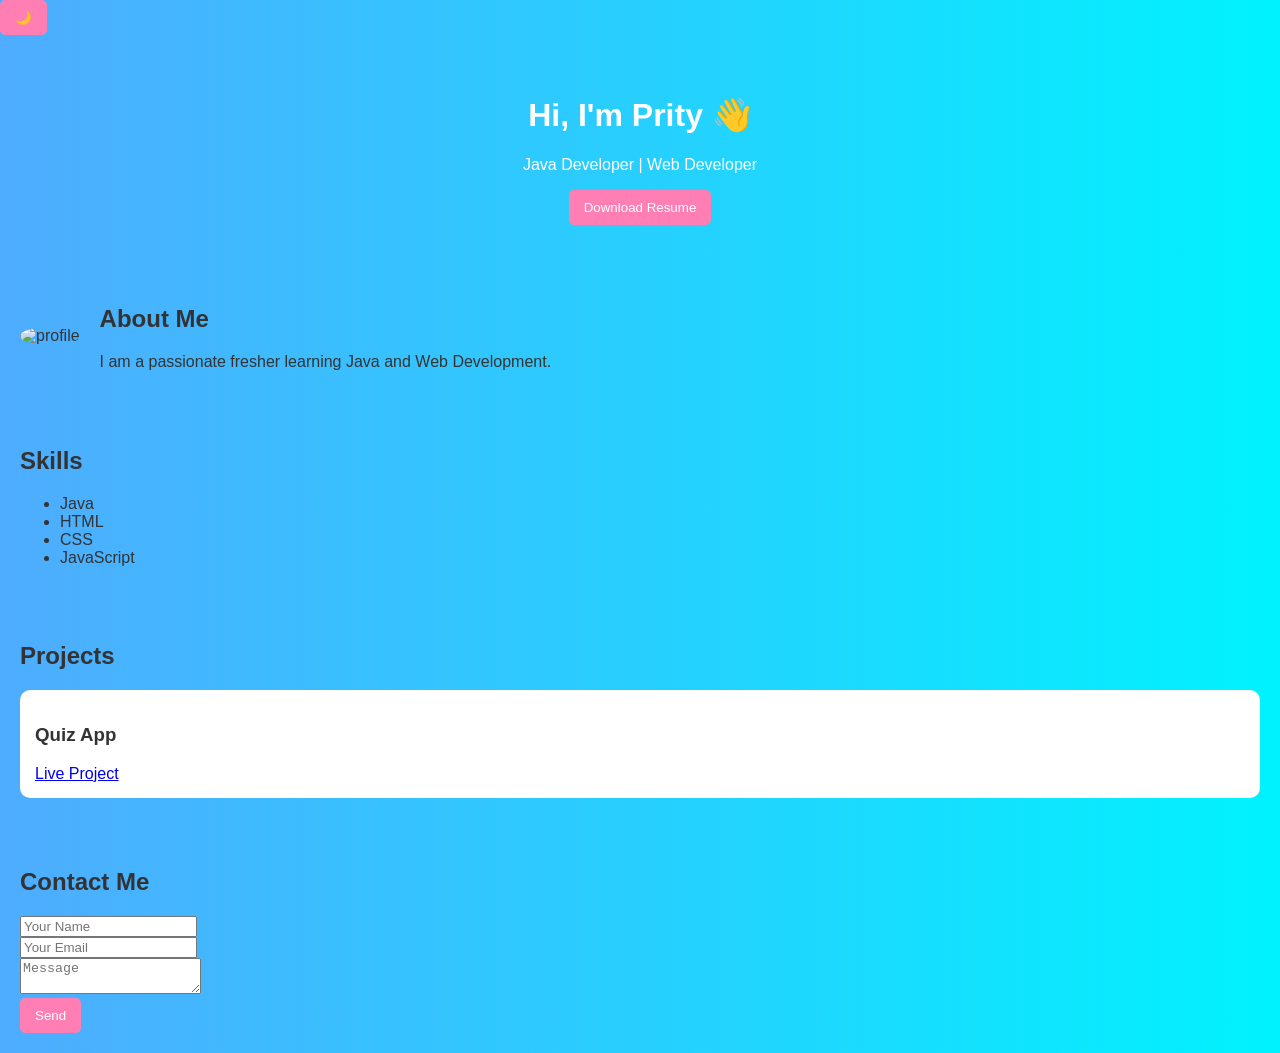
==== 2ndproject/index.html @ 83f83129 "final portfolio  polish" ====
<!DOCTYPE html>
<html>
<head>
    <title>Prity Portfolio</title>
    <link rel="stylesheet" href="style.css">
</head>
 <body>

<button onclick="toggleDarkMode()" class="dark-btn">🌙</button>

<header>
    <h1>Hi, I'm Prity 👋</h1>
    <p>Java Developer | Web Developer</p>
    <button onclick="downloadResume()">Download Resume</button>
</header>

<section class="about">
    <img src="your-photo.jpg" alt="profile">
    <div>
        <h2>About Me</h2>
        <p>I am a passionate fresher learning Java and Web Development.</p>
    </div>
</section>

<section>
    <h2>Skills</h2>
    <ul>
        <li>Java</li>
        <li>HTML</li>
        <li>CSS</li>
        <li>JavaScript</li>
    </ul>
</section>

<section>
    <h2>Projects</h2>

    <div class="project">
        <h3>Quiz App</h3>
        <a href="https://pritykumarimca01-glitch.github.io/quiz-app/" target="_blank">Live Project</a>
    </div>

</section>

<section>
    <h2>Contact Me</h2>

    <input type="text" placeholder="Your Name"><br>
    <input type="email" placeholder="Your Email"><br>
    <textarea placeholder="Message"></textarea><br>
    <button onclick="sendMessage()">Send</button>
</section>

<script src="script.js"></script>
</body>
</body>
</html>
---- 2ndproject/style.css ----
body {
    font-family: Arial;
    margin: 0;
    background: linear-gradient(to right, #4facfe, #00f2fe);
    color: #333;
}

header {
    text-align: center;
    padding: 40px;
    color: white;
}

button {
    padding: 10px 15px;
    border: none;
    background: #ff7eb3;
    color: white;
    border-radius: 5px;
    cursor: pointer;
}

.about {
    display: flex;
    align-items: center;
    padding: 20px;
}

.about img {
    border-radius: 50%;
    margin-right: 20px;
}

section {
    padding: 20px;
}

.project {
    background: white;
    padding: 15px;
    margin: 10px 0;
    border-radius: 10px;
    transition: transform 0.3s;
}

.project:hover {
    transform: scale(1.05);
}
body {
    font-family: Arial;
    margin: 0;
    background: linear-gradient(to right, #4facfe, #00f2fe);
    color: #333;
}

header {
    text-align: center;
    padding: 40px;
    color: white;
}

button {
    padding: 10px 15px;
    border: none;
    background: #ff7eb3;
    color: white;
    border-radius: 5px;
    cursor: pointer;
}

.about {
    display: flex;
    align-items: center;
    padding: 20px;
}

.about img {
    border-radius: 50%;
    margin-right: 20px;
}

section {
    padding: 20px;
}

.project {
    background: white;
    padding: 15px;
    margin: 10px 0;
    border-radius: 10px;
    transition: transform 0.3s;
}

.project:hover {
    transform: scale(1.05);
}
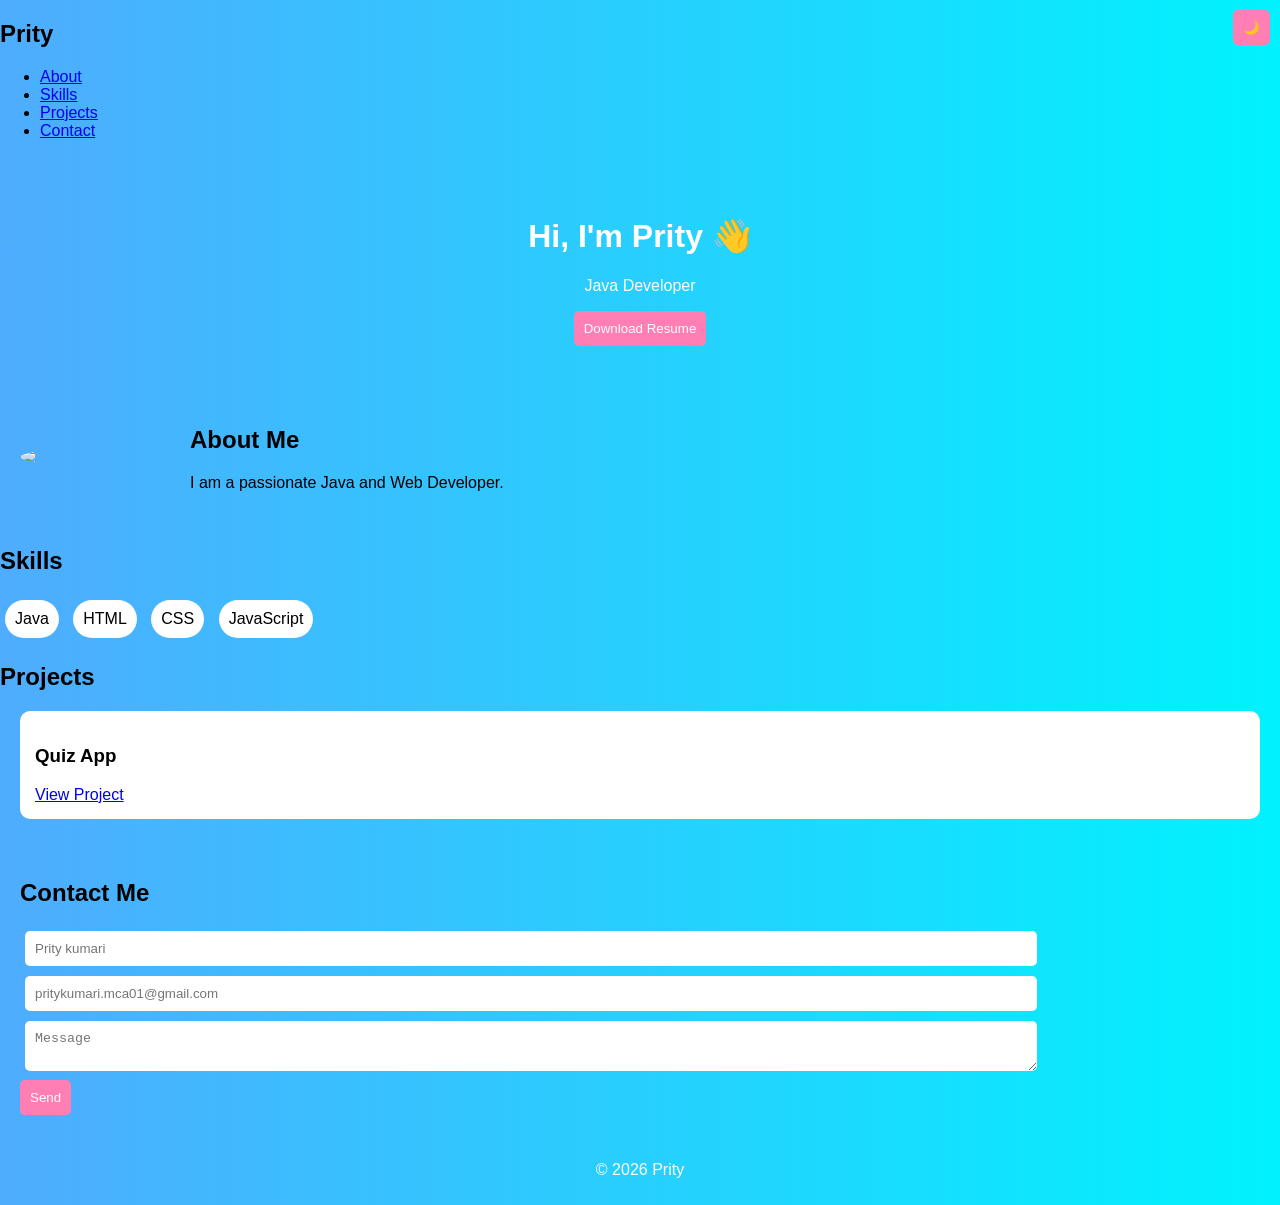
==== commit 181a4385: "portfolio project" ====
--- a/2ndproject/index.html
+++ b/2ndproject/index.html
@@ -1,4 +1,130 @@
 <!DOCTYPE html>
+<html>
+<head>
+    <title>Prity Portfolio</title>
+    <link rel="stylesheet" href="style.css">
+</head>
+<body>
+
+<!-- Navbar -->
+<nav>
+    <h2>Prity</h2>
+    <ul>
+        <li><a href="#about">About</a></li>
+        <li><a href="#skills">Skills</a></li>
+        <li><a href="#projects">Projects</a></li>
+        <li><a href="#contact">Contact</a></li>
+    </ul>
+</nav>
+
+<button onclick="toggleDarkMode()" class="dark-btn">🌙</button>
+
+<header>
+    <h1>Hi, I'm Prity 👋</h1>
+    <p id="typing"></p>
+    <button onclick="downloadResume()">Download Resume</button>
+</header>
+
+<section id="about" class="about hidden">
+    <img src="your-photo.jpg">
+    <div>
+        <h2>About Me</h2>
+        <p>I am a passionate Java and Web Developer.</p>
+    </div>
+</section>
+
+<section id="skills" class="hidden">
+    <h2>Skills</h2>
+    <div class="skill-box">Java</div>
+    <div class="skill-box">HTML</div>
+    <div class="skill-box">CSS</div>
+    <div class="skill-box">JavaScript</div>
+</section>
+
+<section id="projects" class="hidden">
+    <h2>Projects</h2>
+    <div class="project">
+        <h3>Quiz App</h3>
+        <a href="https://pritykumarimca01-glitch.github.io/quiz-app/" target="_blank">View Project</a>
+    </div>
+</section>
+
+<section id="contact" class="contact hidden">
+    <h2>Contact Me</h2>
+
+    <input type="text" id="name" placeholder="Prity kumari"><br>
+    <input type="email" id="email" placeholder="pritykumari.mca01@gmail.com"><br>
+    <textarea id="message" placeholder="Message"></textarea><br>
+    <button onclick="sendMessage()">Send</button>
+</section>
+
+<footer>
+    <p>© 2026 Prity</p>
+</footer>
+
+<script src="script.js"></script>
+</body>
+</html>
+<!-- <!DOCTYPE html>
+<html>
+<head>
+    <title>Prity Portfolio</title>
+    <link rel="stylesheet" href="style.css">
+</head>
+<body>
+
+<button onclick="toggleDarkMode()" class="dark-btn">🌙</button>
+
+<header>
+    <h1>Hi, I'm Prity 👋</h1>
+    <p>Java Developer | Web Developer</p>
+    <button onclick="downloadResume()">Download Resume</button>
+</header>
+
+<section class="about">
+    <img src="your-photo.jpg" alt="profile">
+    <div>
+        <h2>About Me</h2>
+        <p>I am a passionate fresher skilled in Java and Web Development.</p>
+    </div>
+</section>
+
+<section class="skills">
+    <h2>Skills</h2>
+    <div class="skill-box">Java</div>
+    <div class="skill-box">HTML</div>
+    <div class="skill-box">CSS</div>
+    <div class="skill-box">JavaScript</div>
+</section>
+
+<section>
+    <h2>Projects</h2>
+
+    <div class="project">
+        <h3>Quiz App</h3>
+        <p>Interactive quiz web application</p>
+        <a href="https://pritykumarimca01-glitch.github.io/quiz-app/" target="_blank">View Project</a>
+    </div>
+
+</section>
+
+<section class="contact">
+    <h2>Contact Me</h2>
+
+    <input type="text" id="name" placeholder="Prity kumari"><br>
+    <input type="email" id="email" placeholder="pritykumari.mca01@gmail.com"><br>
+    <textarea id="message" placeholder="Message"></textarea><br>
+    <button onclick="sendMessage()">Send Message</button>
+</section>
+
+<footer>
+    <p>© 2026 Prity | All Rights Reserved</p>
+</footer>
+
+<script src="script.js"></script>
+</body>
+</html> -->
+<!-- <!DOCTYPE html>
 <html>
 <head>
     <title>Prity Portfolio</title>
@@ -45,8 +171,8 @@
 <section>
     <h2>Contact Me</h2>
 
-    <input type="text" placeholder="Your Name"><br>
-    <input type="email" placeholder="Your Email"><br>
+    <input type="text" placeholder="Prity Kumari"><br>
+    <input type="email" placeholder="Pritykumari.mca01@gmail.com"><br>
     <textarea placeholder="Message"></textarea><br>
     <button onclick="sendMessage()">Send</button>
 </section>
@@ -54,4 +180,4 @@
 <script src="script.js"></script>
 </body>
 </body>
-</html>+</html> -->
--- a/2ndproject/style.css
+++ b/2ndproject/style.css
@@ -1,4 +1,97 @@
 body {
+    margin: 0;
+    font-family: Arial;
+    background: linear-gradient(to right, #4facfe, #00f2fe);
+}
+
+header {
+    text-align: center;
+    padding: 40px;
+    color: white;
+}
+
+.dark-btn {
+    position: fixed;
+    top: 10px;
+    right: 10px;
+}
+
+.about {
+    display: flex;
+    align-items: center;
+    padding: 20px;
+}
+
+.about img {
+    width: 150px;
+    border-radius: 50%;
+    margin-right: 20px;
+}
+
+.skills {
+    padding: 20px;
+}
+
+.skill-box {
+    display: inline-block;
+    background: white;
+    padding: 10px;
+    margin: 5px;
+    border-radius: 20px;
+}
+
+.project {
+    background: white;
+    padding: 15px;
+    margin: 20px;
+    border-radius: 10px;
+    transition: 0.3s;
+}
+
+.project:hover {
+    transform: scale(1.05);
+}
+
+.contact {
+    padding: 20px;
+}
+
+input, textarea {
+    width: 80%;
+    padding: 10px;
+    margin: 5px;
+    border-radius: 5px;
+    border: none;
+}
+
+button {
+    padding: 10px;
+    background: #ff7eb3;
+    border: none;
+    color: white;
+    border-radius: 5px;
+    cursor: pointer;
+}
+
+button:hover {
+    transform: scale(1.1);
+}
+
+footer {
+    text-align: center;
+    padding: 10px;
+    color: white;
+}
+
+.dark {
+    background: #121212;
+    color: white;
+}
+
+.dark .project, .dark .skill-box {
+    background: #1e1e1e;
+}
+/* body {
     font-family: Arial;
     margin: 0;
     background: linear-gradient(to right, #4facfe, #00f2fe);
@@ -93,4 +186,4 @@
 
 .project:hover {
     transform: scale(1.05);
-}+} */
--- a/2ndproject/style.css
+++ b/2ndproject/style.css
@@ -1,4 +1,97 @@
 body {
+    margin: 0;
+    font-family: Arial;
+    background: linear-gradient(to right, #4facfe, #00f2fe);
+}
+
+header {
+    text-align: center;
+    padding: 40px;
+    color: white;
+}
+
+.dark-btn {
+    position: fixed;
+    top: 10px;
+    right: 10px;
+}
+
+.about {
+    display: flex;
+    align-items: center;
+    padding: 20px;
+}
+
+.about img {
+    width: 150px;
+    border-radius: 50%;
+    margin-right: 20px;
+}
+
+.skills {
+    padding: 20px;
+}
+
+.skill-box {
+    display: inline-block;
+    background: white;
+    padding: 10px;
+    margin: 5px;
+    border-radius: 20px;
+}
+
+.project {
+    background: white;
+    padding: 15px;
+    margin: 20px;
+    border-radius: 10px;
+    transition: 0.3s;
+}
+
+.project:hover {
+    transform: scale(1.05);
+}
+
+.contact {
+    padding: 20px;
+}
+
+input, textarea {
+    width: 80%;
+    padding: 10px;
+    margin: 5px;
+    border-radius: 5px;
+    border: none;
+}
+
+button {
+    padding: 10px;
+    background: #ff7eb3;
+    border: none;
+    color: white;
+    border-radius: 5px;
+    cursor: pointer;
+}
+
+button:hover {
+    transform: scale(1.1);
+}
+
+footer {
+    text-align: center;
+    padding: 10px;
+    color: white;
+}
+
+.dark {
+    background: #121212;
+    color: white;
+}
+
+.dark .project, .dark .skill-box {
+    background: #1e1e1e;
+}
+/* body {
     font-family: Arial;
     margin: 0;
     background: linear-gradient(to right, #4facfe, #00f2fe);
@@ -93,4 +186,4 @@
 
 .project:hover {
     transform: scale(1.05);
-}+} */
--- a/2ndproject/style.css
+++ b/2ndproject/style.css
@@ -1,4 +1,97 @@
 body {
+    margin: 0;
+    font-family: Arial;
+    background: linear-gradient(to right, #4facfe, #00f2fe);
+}
+
+header {
+    text-align: center;
+    padding: 40px;
+    color: white;
+}
+
+.dark-btn {
+    position: fixed;
+    top: 10px;
+    right: 10px;
+}
+
+.about {
+    display: flex;
+    align-items: center;
+    padding: 20px;
+}
+
+.about img {
+    width: 150px;
+    border-radius: 50%;
+    margin-right: 20px;
+}
+
+.skills {
+    padding: 20px;
+}
+
+.skill-box {
+    display: inline-block;
+    background: white;
+    padding: 10px;
+    margin: 5px;
+    border-radius: 20px;
+}
+
+.project {
+    background: white;
+    padding: 15px;
+    margin: 20px;
+    border-radius: 10px;
+    transition: 0.3s;
+}
+
+.project:hover {
+    transform: scale(1.05);
+}
+
+.contact {
+    padding: 20px;
+}
+
+input, textarea {
+    width: 80%;
+    padding: 10px;
+    margin: 5px;
+    border-radius: 5px;
+    border: none;
+}
+
+button {
+    padding: 10px;
+    background: #ff7eb3;
+    border: none;
+    color: white;
+    border-radius: 5px;
+    cursor: pointer;
+}
+
+button:hover {
+    transform: scale(1.1);
+}
+
+footer {
+    text-align: center;
+    padding: 10px;
+    color: white;
+}
+
+.dark {
+    background: #121212;
+    color: white;
+}
+
+.dark .project, .dark .skill-box {
+    background: #1e1e1e;
+}
+/* body {
     font-family: Arial;
     margin: 0;
     background: linear-gradient(to right, #4facfe, #00f2fe);
@@ -93,4 +186,4 @@
 
 .project:hover {
     transform: scale(1.05);
-}+} */
